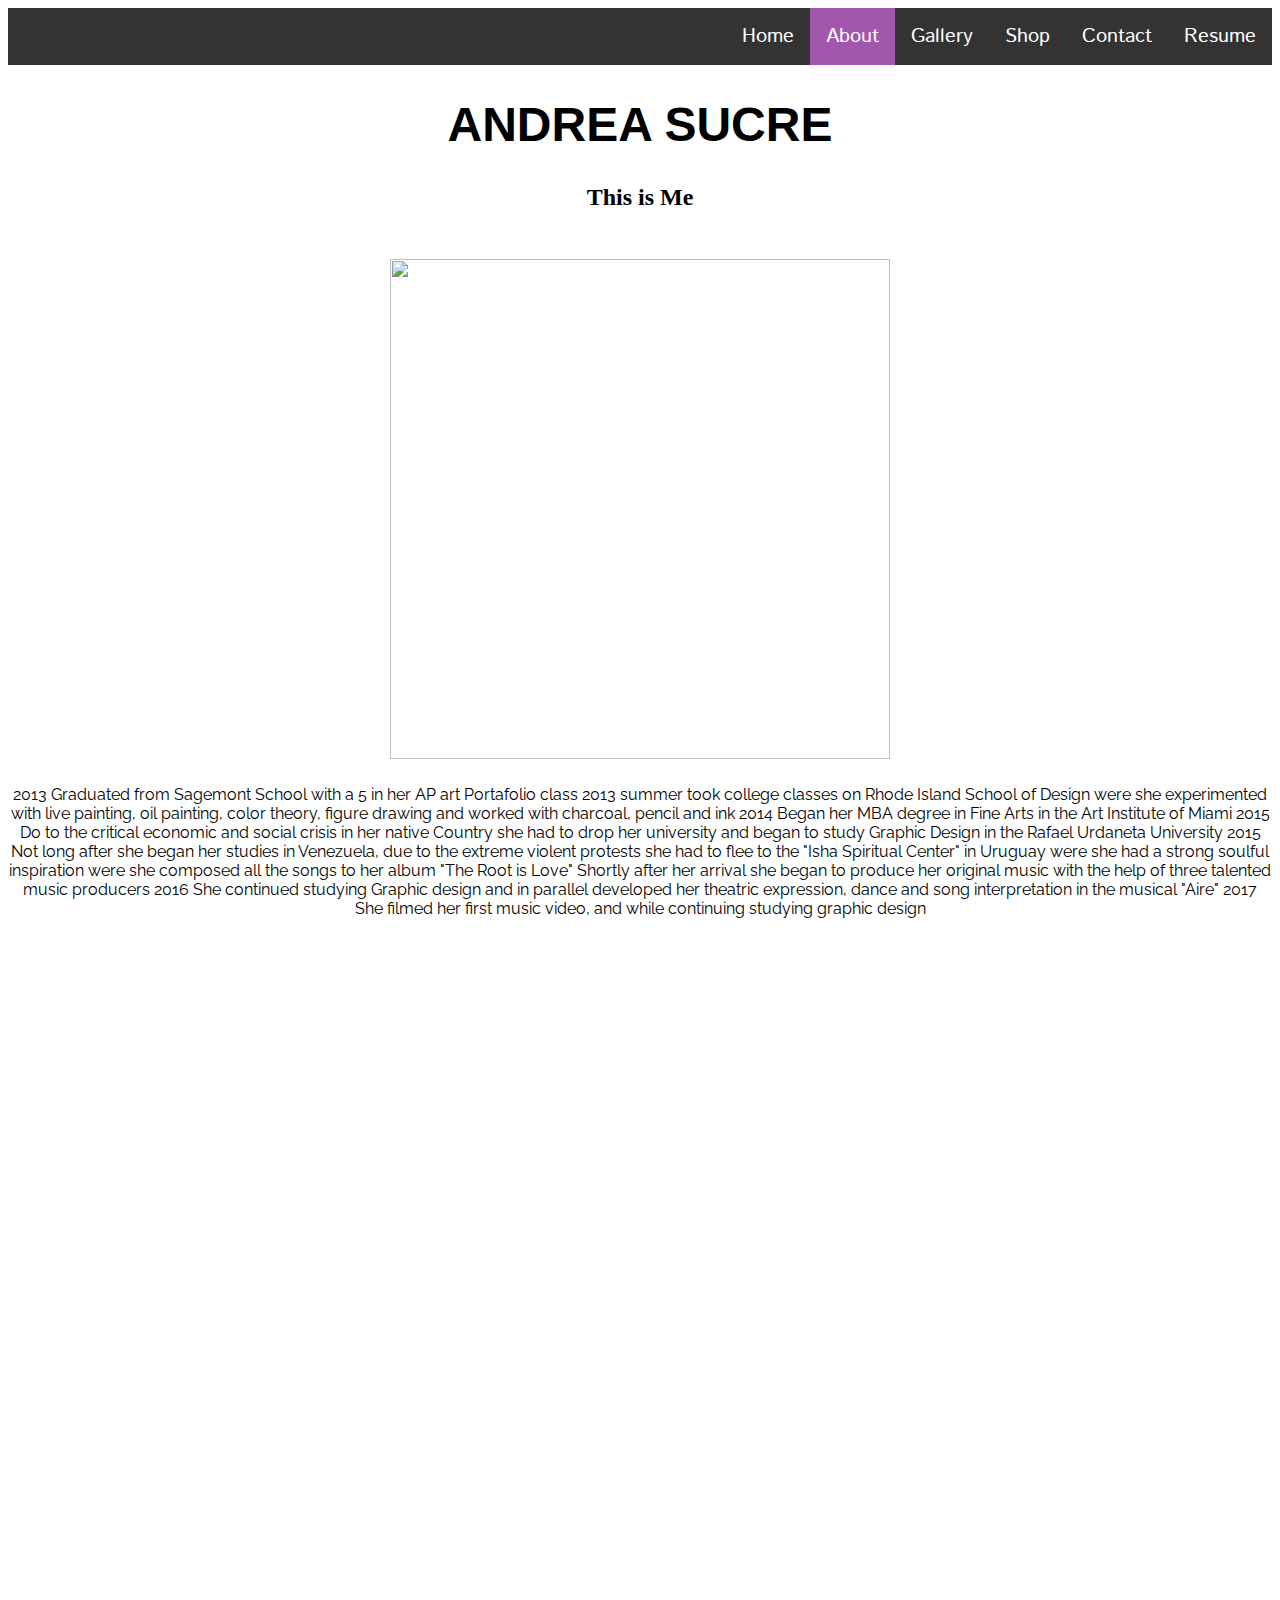
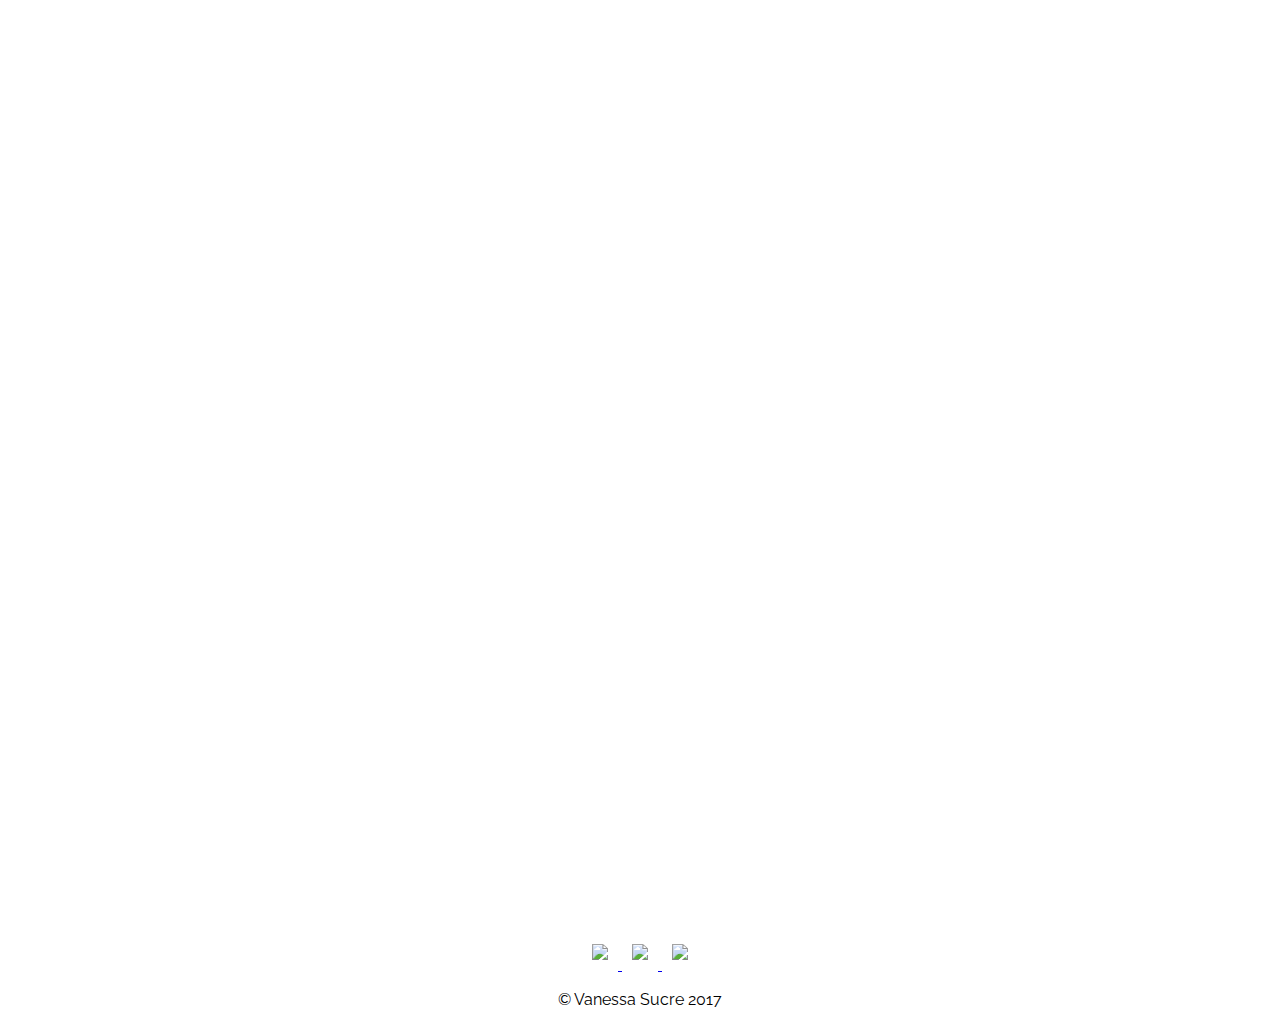
==== about.html @ 61b99577 "Add files via upload" ====
<!doctype html>
<html>
<head>
<meta charset="UTF-8">
<link href="https://fonts.googleapis.com/css?family=Gloria+Hallelujah|Istok+Web|Ubuntu" rel="stylesheet"> 
<link href="https://fonts.googleapis.com/css?family=Raleway" rel="stylesheet">

<title>Vanessa S. | Home</title>
<style>
    body{
        background-color: white;
        color: black;
        text-align: center
    }
    
    h1{
        color: black;
            font-size: 48px;
            font-family: 'Josefin Sans', sans-serif;
    }
    
    p{
        color: black;
        font-family: 'Raleway', sans-serif;
    }
    
    nav {
        color:black;
        text-align: right;
        font-family: 'Poiret One', cursive;
        font-size: 20px
    }
    
    img {
        margin: 10px;
        align-content: center
        
    }
	li a {
		display: block;
		color: white;
		test-align: center;
		padding: 14px 16px;
		text-decoration: none;
	}
	
	li a:hover {
		background-color: #111;
	}
	
	.active {
		background-color: #A256AC;
	}
	
	ul {
		background-color: #333;
		list-style-type: none;
		margin: 0;
		padding: 0;
		overflow: hidden;
	}
	    nav {
        color:black;
        text-align: right;
        font-family: 'Poiret One', cursive;
        font-size: 20px
    }
	
	iframe {
		width: 50%
		margin: 0 auto;
		height: 800px;
		display: block;
		align-content: center;
	}
	
	nav li {
		display: inline;
		float:right;
		font-family: 'Istok Web', sans-serif;
	}
</style>
</head>

<body>
<nav>
<ul> 
  <li><a href="resume.html">Resume</a></li>
	<li><a href="contact.html">Contact</a></li>
	<li><a href="shop.html">Shop</a></li> 
	<li><a href="gallery.html">Gallery</a></li> 
	<li><a class="active"href="about.html">About</a></li>
	<li><a  href="index.html">Home</a></li> 
	</ul>
</nav>

<h1>ANDREA SUCRE</h1>
<h2>This is Me</h2>
<br>
<img width="500" height="500" src="vanessa sucre/960270_10153571973340162_290590418_n.jpg">

<p>2013 Graduated from Sagemont School with a 5 in her AP art Portafolio class
2013 summer took college classes on Rhode Island School of Design were she experimented with live painting, oil painting, color theory, figure drawing and worked with charcoal, pencil and ink
2014 Began her MBA degree in Fine Arts in the Art Institute of Miami
2015 Do to the critical economic and social crisis in her native Country she had to drop her university and began to study Graphic Design in the Rafael Urdaneta University
2015 Not long after she began her studies in Venezuela, due to the extreme violent protests she had to flee to the "Isha Spiritual Center" in Uruguay were she had a strong soulful inspiration were she composed all the songs to her album "The Root is Love" 
Shortly after her arrival she began to produce her original music with the help of three talented music producers 
2016 She continued studying Graphic design and in parallel developed her theatric expression, dance and song interpretation in the musical "Aire"
2017 She filmed her first music video,  and while continuing studying graphic design
	

<iframe width="50%" height="315" src="https://www.youtube.com/embed/8yhZ-uLo3CU" frameborder="0" allowfullscreen></iframe>
<iframe width="50%" height="315" src="https://www.youtube.com/embed/_0D9_Ue673A" frameborder="0" allowfullscreen></iframe> 


<footer>
  
  <a href="https://www.instagram.com">
    <img src="vanessa sucre/Instagram.png" width="50"> </a>
  <a href="https://twitter.com">
    <img src="vanessa sucre/Twitter.png" width="50"> </a>
  <a href="https://www.facebook.com">
    <img src="vanessa sucre/Facebook.png" width="50"> </a>
  
  <p>&copy; Vanessa Sucre 2017</p>

</footer>

</body>
</html>
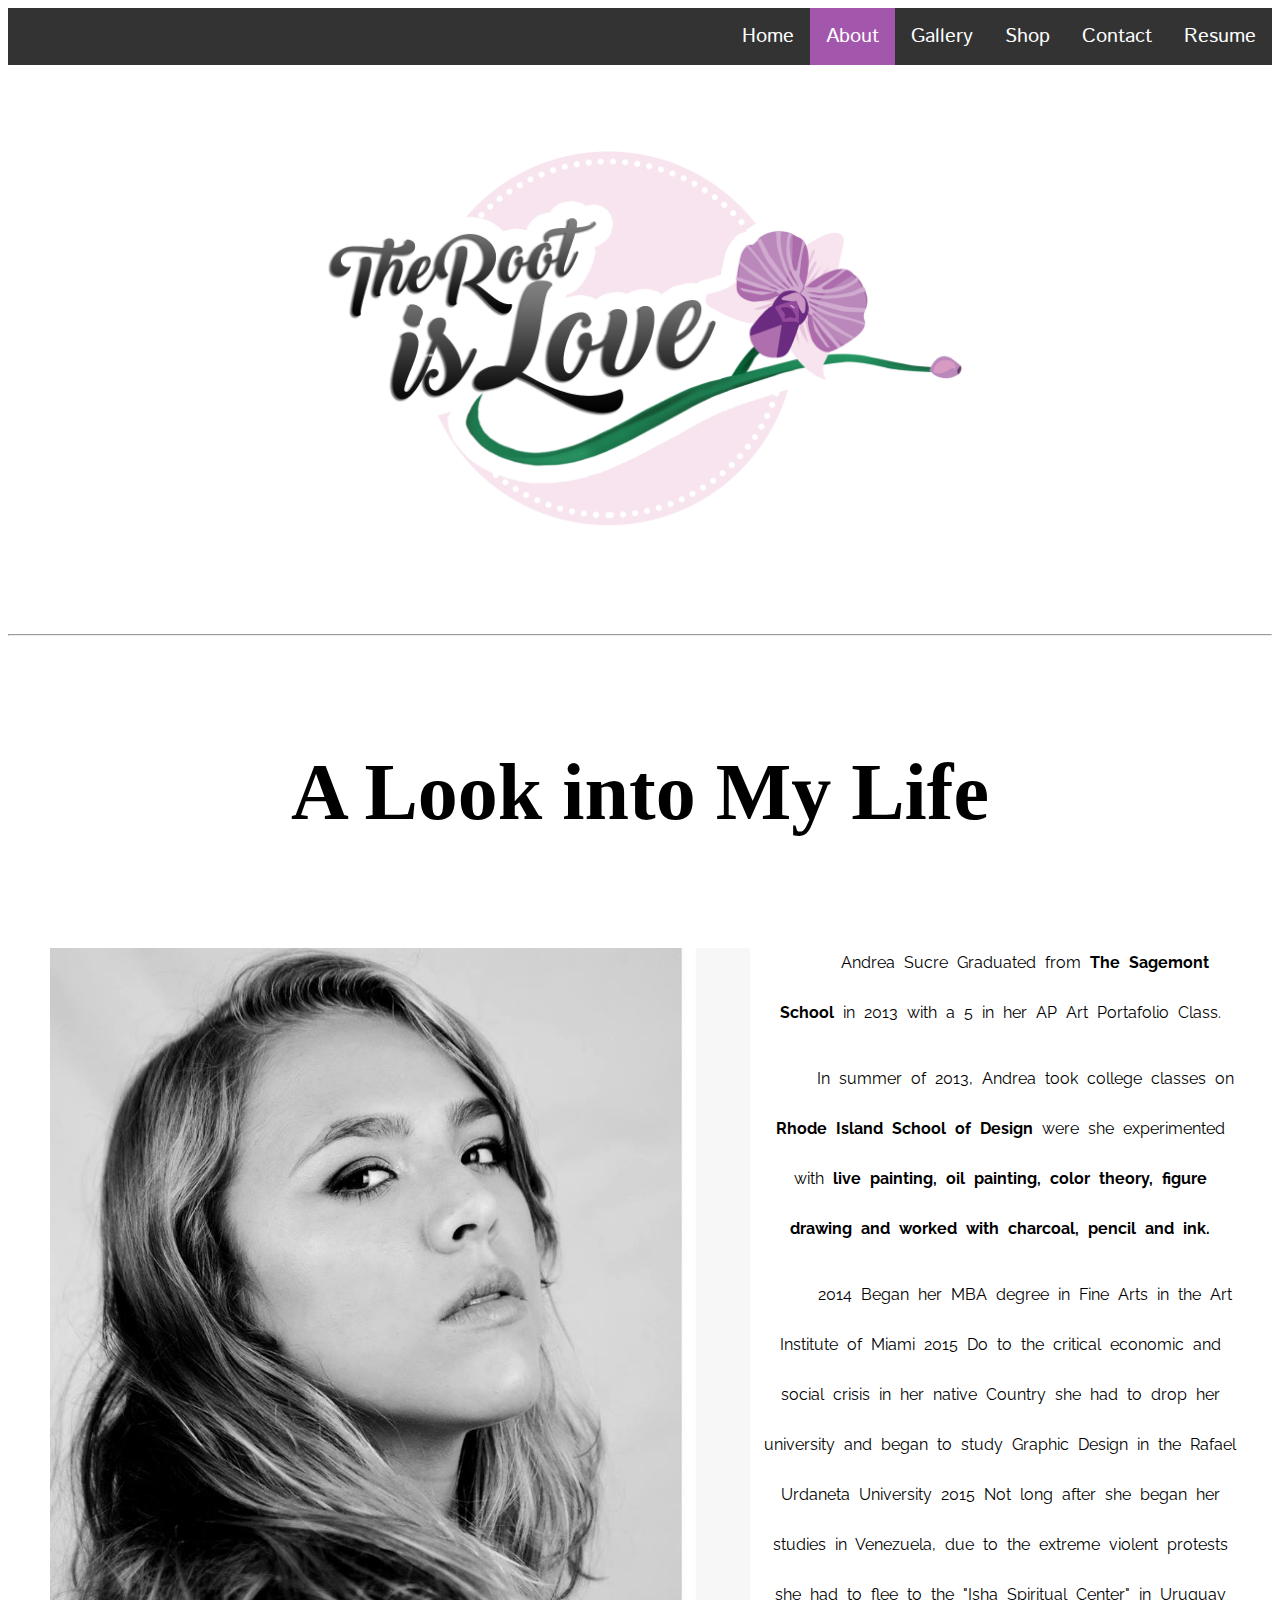
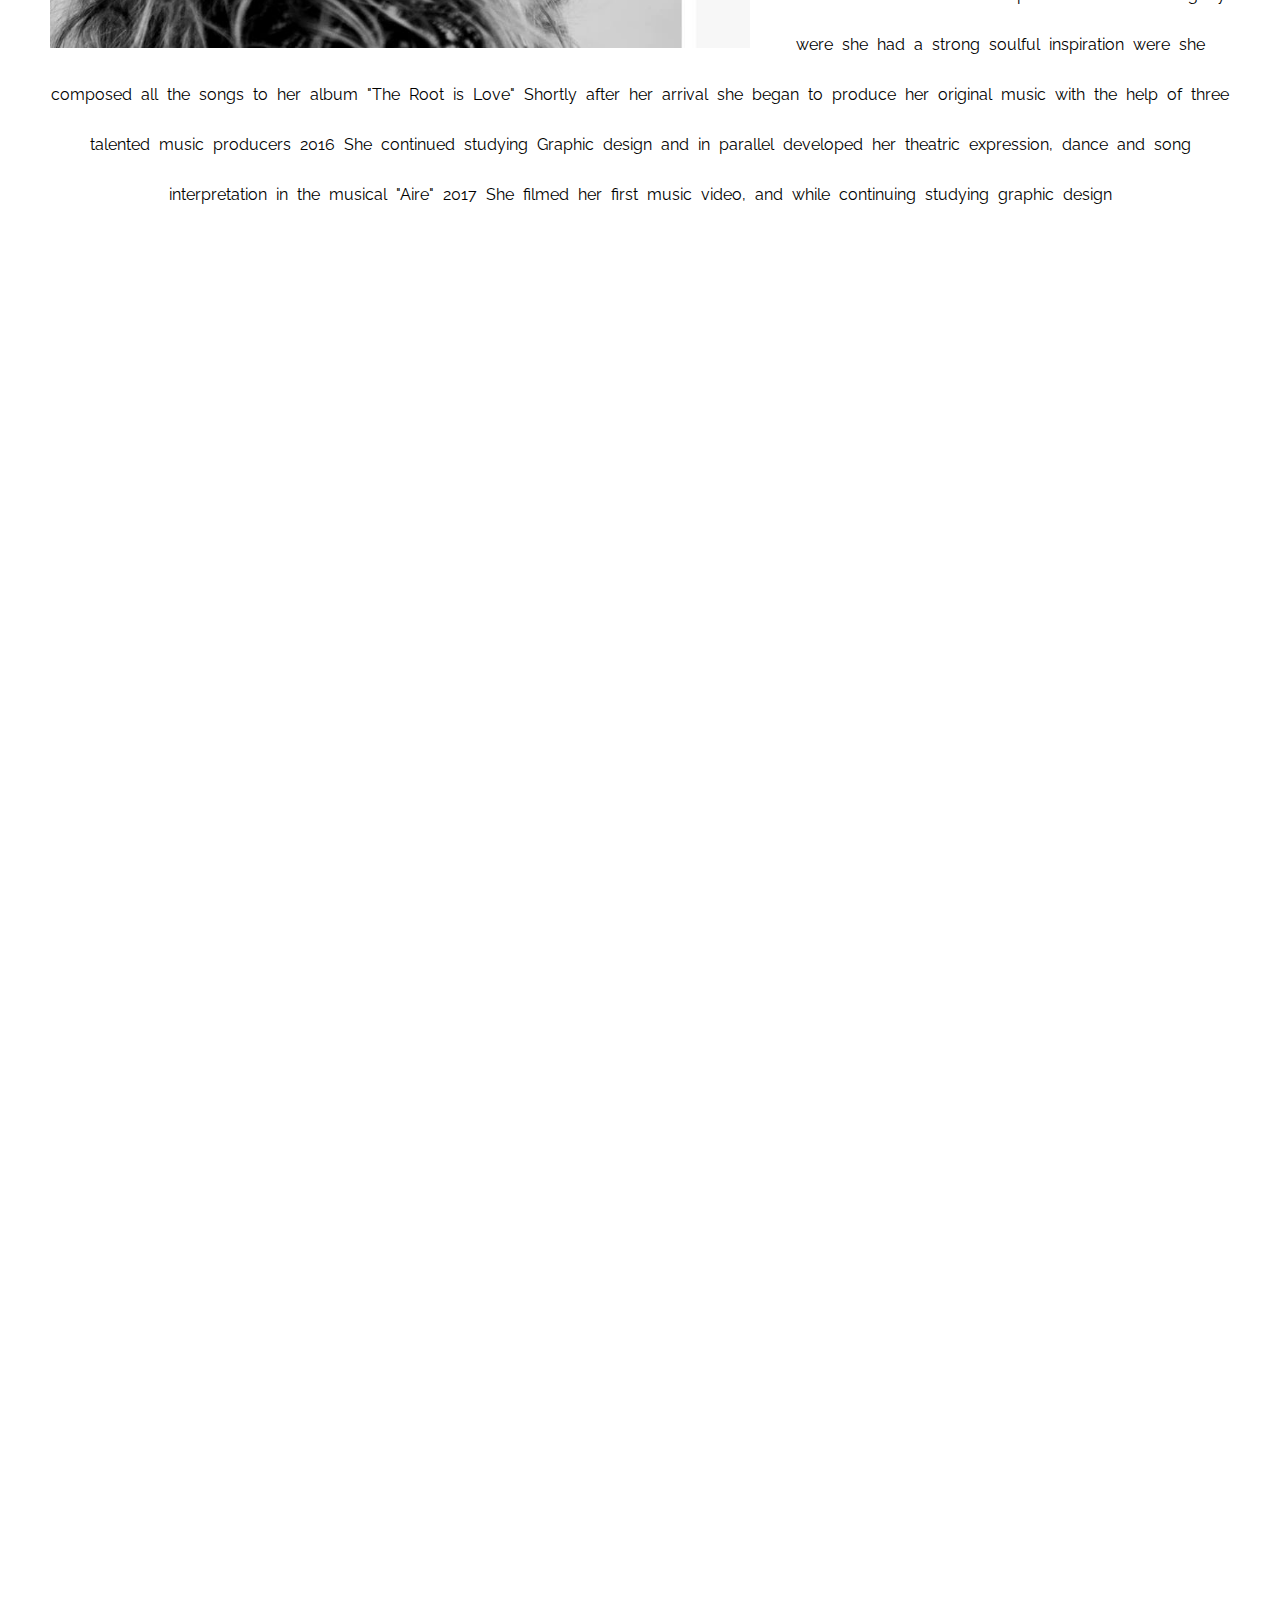
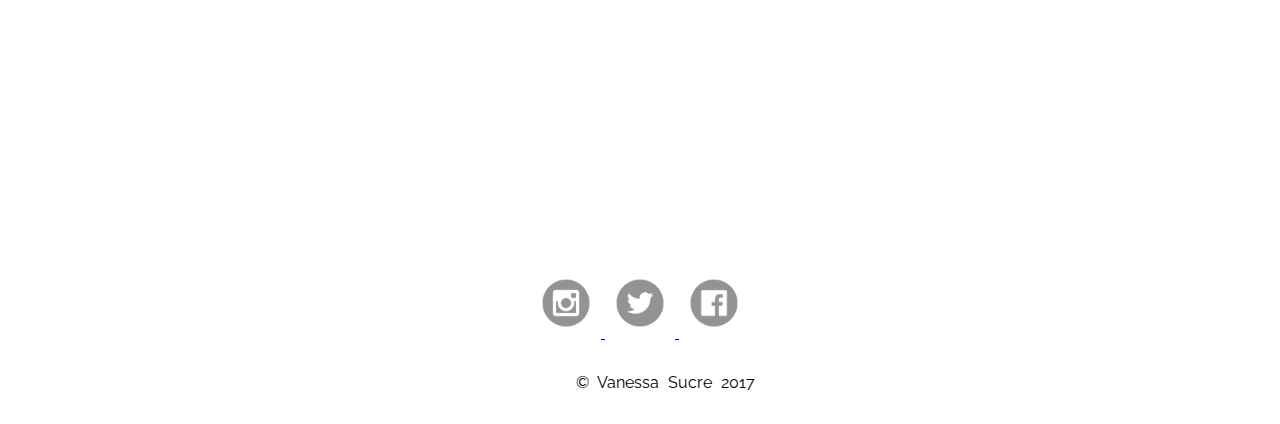
==== commit 0316b803: "Add files via upload" ====
--- a/about.html
+++ b/about.html
@@ -17,12 +17,21 @@
         color: black;
             font-size: 48px;
             font-family: 'Josefin Sans', sans-serif;
+		text-align: cneter
     }
+	
+	h2 {
+		font-size: 80px;
+	}
     
     p{
         color: black;
         font-family: 'Raleway', sans-serif;
+		text-indent: 50px;
+		line-height: 50px;
+		word-spacing: 5px;
     }
+	
     
     nav {
         color:black;
@@ -67,7 +76,7 @@
     }
 	
 	iframe {
-		width: 50%
+		width: 50%;
 		margin: 0 auto;
 		height: 800px;
 		display: block;
@@ -79,6 +88,13 @@
 		float:right;
 		font-family: 'Istok Web', sans-serif;
 	}
+	
+	#about{
+		width:1200px;
+		margin: auto;
+	}
+	
+
 </style>
 </head>
 
@@ -93,25 +109,28 @@
 	<li><a  href="index.html">Home</a></li> 
 	</ul>
 </nav>
+<header>
+	<img width="60%" src="vanessa sucre/mosca.png" height="60%">
+<hr>
 
-<h1>ANDREA SUCRE</h1>
-<h2>This is Me</h2>
+<br><br>
+<h2>A Look into My Life</h2>
 <br>
-<img width="500" height="500" src="vanessa sucre/960270_10153571973340162_290590418_n.jpg">
-
-<p>2013 Graduated from Sagemont School with a 5 in her AP art Portafolio class
-2013 summer took college classes on Rhode Island School of Design were she experimented with live painting, oil painting, color theory, figure drawing and worked with charcoal, pencil and ink
-2014 Began her MBA degree in Fine Arts in the Art Institute of Miami
+<section id="about">
+<img width="700" height="700" src="vanessa sucre/960270_10153571973340162_290590418_n.jpg" align="left"><p> Andrea Sucre Graduated from <strong>The Sagemont School </strong>in 2013 with a 5 in her AP Art Portafolio Class. 
+	<p>In summer of 2013, Andrea took college classes on <strong>Rhode Island School of Design</strong> were she experimented with <strong>live painting, oil painting, color theory, figure drawing and worked with charcoal, pencil and ink.</strong>
+<p>2014 Began her MBA degree in Fine Arts in the Art Institute of Miami
 2015 Do to the critical economic and social crisis in her native Country she had to drop her university and began to study Graphic Design in the Rafael Urdaneta University
 2015 Not long after she began her studies in Venezuela, due to the extreme violent protests she had to flee to the "Isha Spiritual Center" in Uruguay were she had a strong soulful inspiration were she composed all the songs to her album "The Root is Love" 
 Shortly after her arrival she began to produce her original music with the help of three talented music producers 
 2016 She continued studying Graphic design and in parallel developed her theatric expression, dance and song interpretation in the musical "Aire"
 2017 She filmed her first music video,  and while continuing studying graphic design
-	
+</section>
 
-<iframe width="50%" height="315" src="https://www.youtube.com/embed/8yhZ-uLo3CU" frameborder="0" allowfullscreen></iframe>
-<iframe width="50%" height="315" src="https://www.youtube.com/embed/_0D9_Ue673A" frameborder="0" allowfullscreen></iframe> 
+<p><iframe width="50%" height="315" src="https://www.youtube.com/embed/8yhZ-uLo3CU" frameborder="0" allowfullscreen></iframe>
 
+<p><iframe width="50%" height="315" src="https://www.youtube.com/embed/_0D9_Ue673A" frameborder="0" allowfullscreen></iframe> 
+</header>
 
 <footer>
   
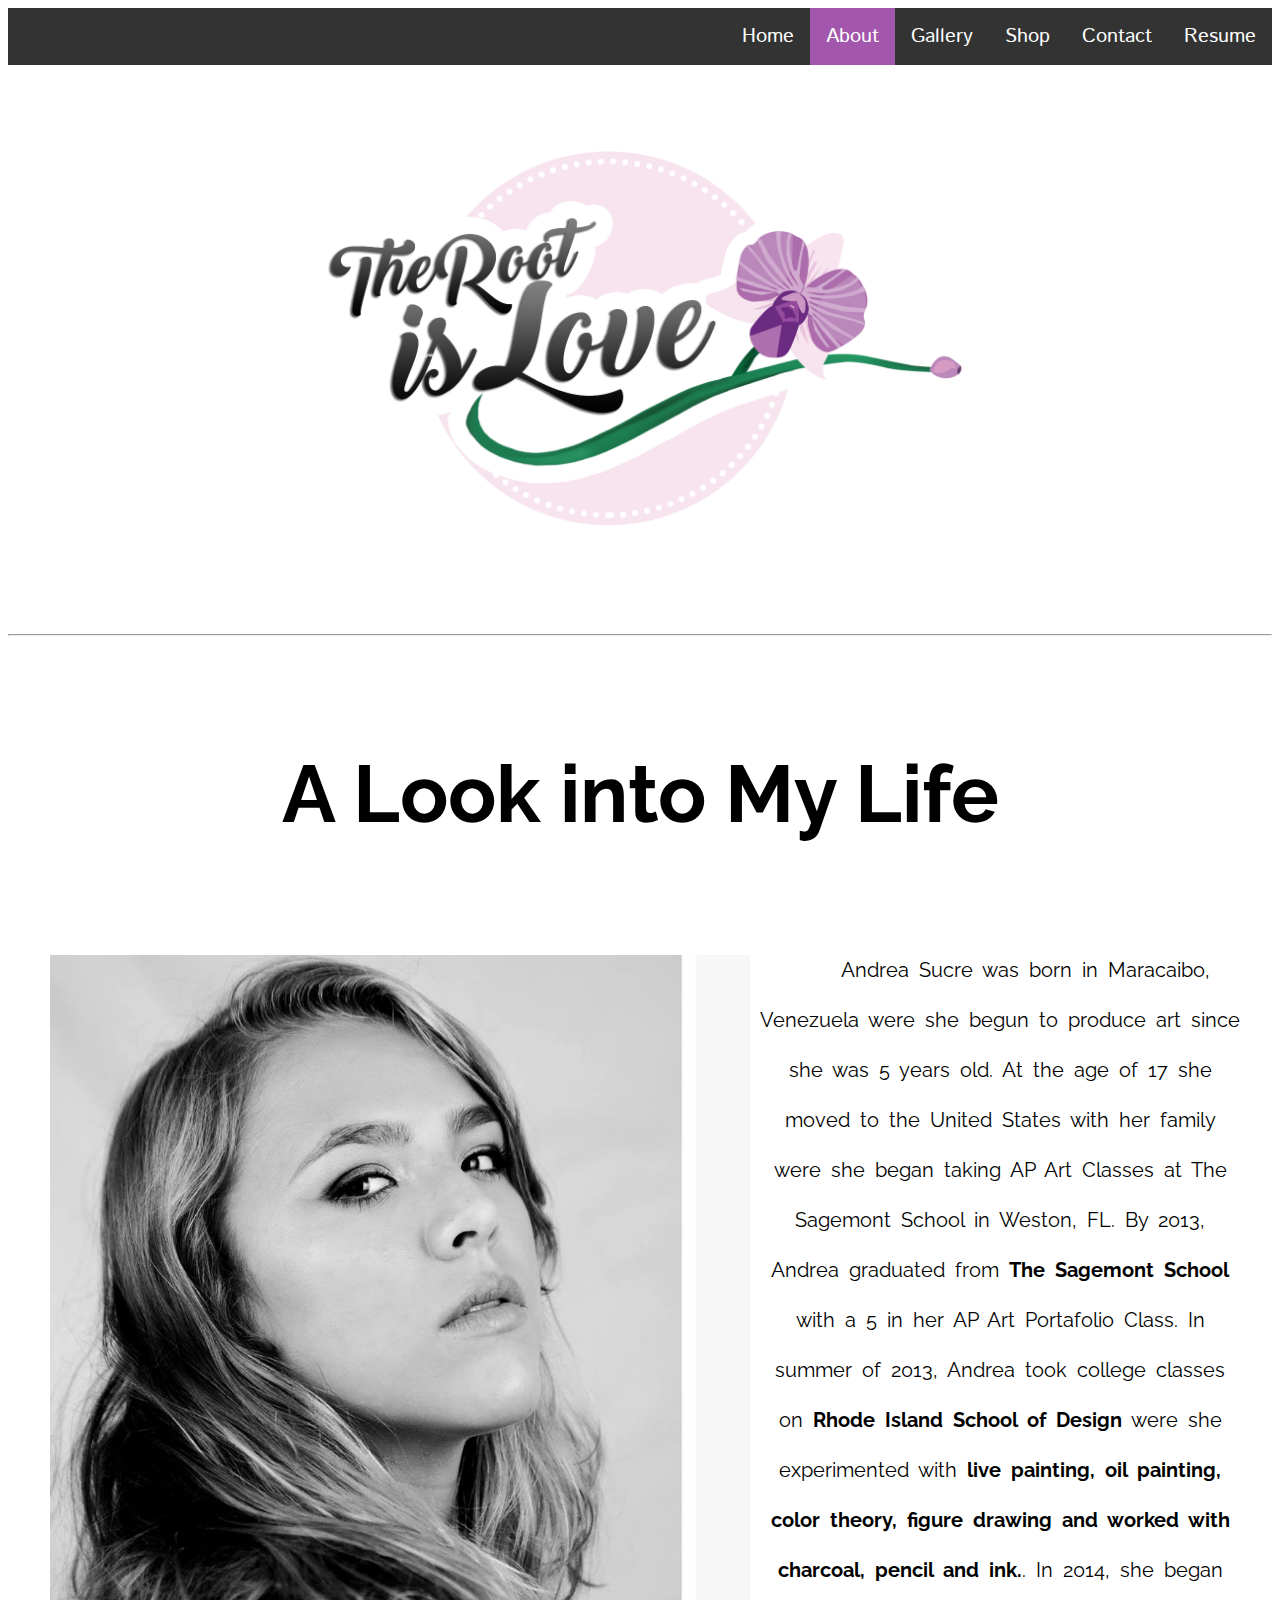
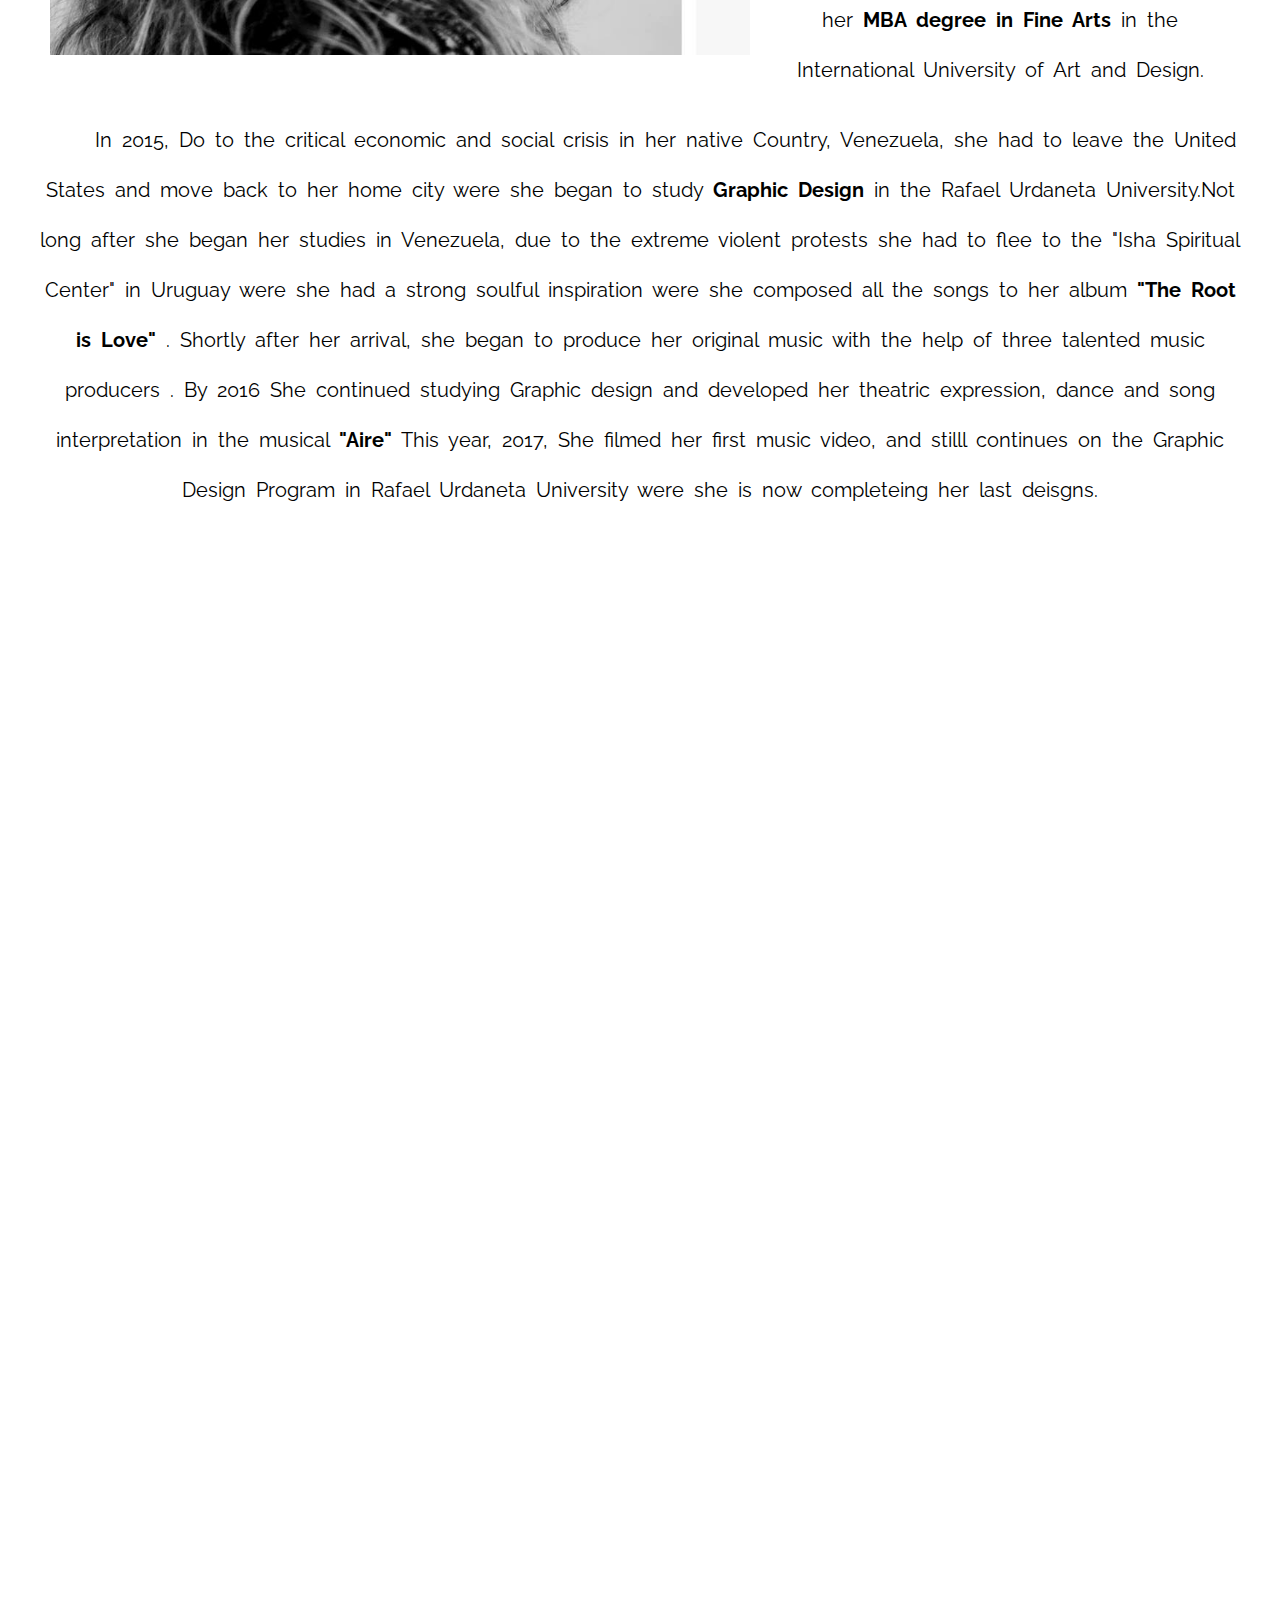
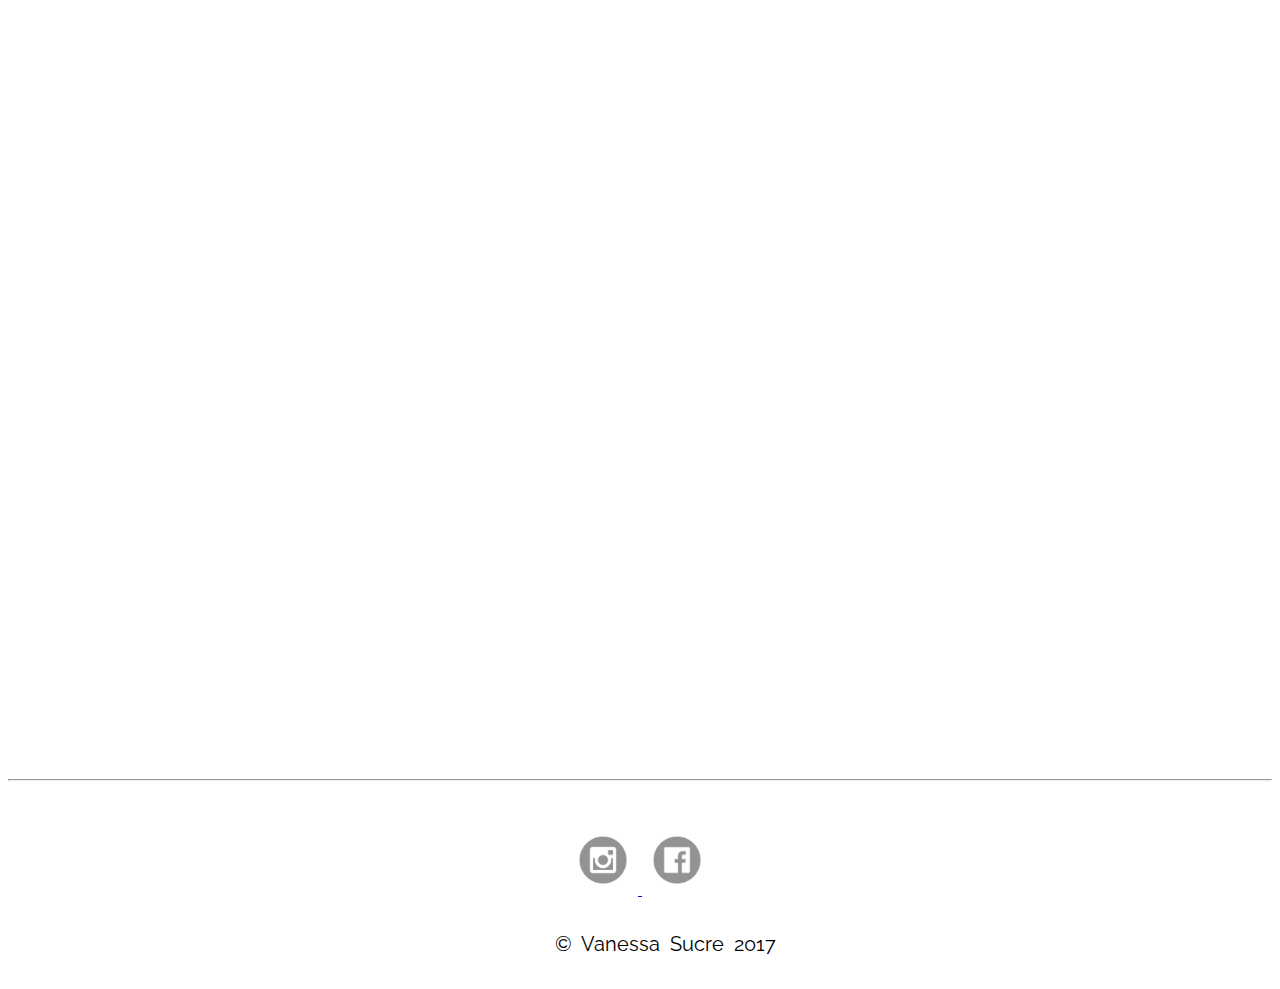
==== commit 3b572fb2: "Add files via upload" ====
--- a/about.html
+++ b/about.html
@@ -22,6 +22,7 @@
 	
 	h2 {
 		font-size: 80px;
+		font-family: 'raleway', sans-serif;
 	}
     
     p{
@@ -30,6 +31,7 @@
 		text-indent: 50px;
 		line-height: 50px;
 		word-spacing: 5px;
+		font-size: 20px;
     }
 	
     
@@ -117,28 +119,24 @@
 <h2>A Look into My Life</h2>
 <br>
 <section id="about">
-<img width="700" height="700" src="vanessa sucre/960270_10153571973340162_290590418_n.jpg" align="left"><p> Andrea Sucre Graduated from <strong>The Sagemont School </strong>in 2013 with a 5 in her AP Art Portafolio Class. 
-	<p>In summer of 2013, Andrea took college classes on <strong>Rhode Island School of Design</strong> were she experimented with <strong>live painting, oil painting, color theory, figure drawing and worked with charcoal, pencil and ink.</strong>
-<p>2014 Began her MBA degree in Fine Arts in the Art Institute of Miami
-2015 Do to the critical economic and social crisis in her native Country she had to drop her university and began to study Graphic Design in the Rafael Urdaneta University
-2015 Not long after she began her studies in Venezuela, due to the extreme violent protests she had to flee to the "Isha Spiritual Center" in Uruguay were she had a strong soulful inspiration were she composed all the songs to her album "The Root is Love" 
-Shortly after her arrival she began to produce her original music with the help of three talented music producers 
-2016 She continued studying Graphic design and in parallel developed her theatric expression, dance and song interpretation in the musical "Aire"
-2017 She filmed her first music video,  and while continuing studying graphic design
+<img width="700" height="700" src="vanessa sucre/960270_10153571973340162_290590418_n.jpg" align="left"><p> Andrea Sucre was born in Maracaibo, Venezuela were she begun to produce art since she was 5 years old. At the age of 17 she moved to the United States with her family were she began taking AP Art Classes at The Sagemont School in Weston, FL. By 2013, Andrea graduated from <strong>The Sagemont School </strong> with a 5 in her AP Art Portafolio Class. In summer of 2013, Andrea took college classes on <strong>Rhode Island School of Design</strong> were she experimented with <strong>live painting, oil painting, color theory, figure drawing and worked with charcoal, pencil and ink.</strong>. In 2014, she began her <strong>MBA degree in Fine Arts</strong> in the International University of Art and Design. 
+<p>In 2015, Do to the critical economic and social crisis in her native Country, Venezuela,  she had to leave the United States and move back to her home city were she began to study <strong>Graphic Design</strong> in the Rafael Urdaneta University.Not long after she began her studies in Venezuela, due to the extreme violent protests she had to flee to the "Isha Spiritual Center" in Uruguay were she had a strong soulful inspiration were she composed all the songs to her album <strong>"The Root is Love" </strong>.
+Shortly after her arrival, she began to produce her original music with the help of three talented music producers . By 2016 She continued studying Graphic design and  developed her theatric expression, dance and song interpretation in the musical <strong>"Aire"</strong> This year, 2017, She filmed her first music video,  and stilll continues on the Graphic Design Program in Rafael Urdaneta University were she is now completeing her last deisgns. 
 </section>
-
+<br><br>
 <p><iframe width="50%" height="315" src="https://www.youtube.com/embed/8yhZ-uLo3CU" frameborder="0" allowfullscreen></iframe>
-
+<br>
 <p><iframe width="50%" height="315" src="https://www.youtube.com/embed/_0D9_Ue673A" frameborder="0" allowfullscreen></iframe> 
 </header>
-
+<br><br><br><br><br>
+<hr>
+<br><br>
 <footer>
   
-  <a href="https://www.instagram.com">
+  <a href="https://www.instagram.com/vanesucre/">
     <img src="vanessa sucre/Instagram.png" width="50"> </a>
-  <a href="https://twitter.com">
-    <img src="vanessa sucre/Twitter.png" width="50"> </a>
-  <a href="https://www.facebook.com">
+
+  <a href="https://www.facebook.com/vanessa.sucre">
     <img src="vanessa sucre/Facebook.png" width="50"> </a>
   
   <p>&copy; Vanessa Sucre 2017</p>
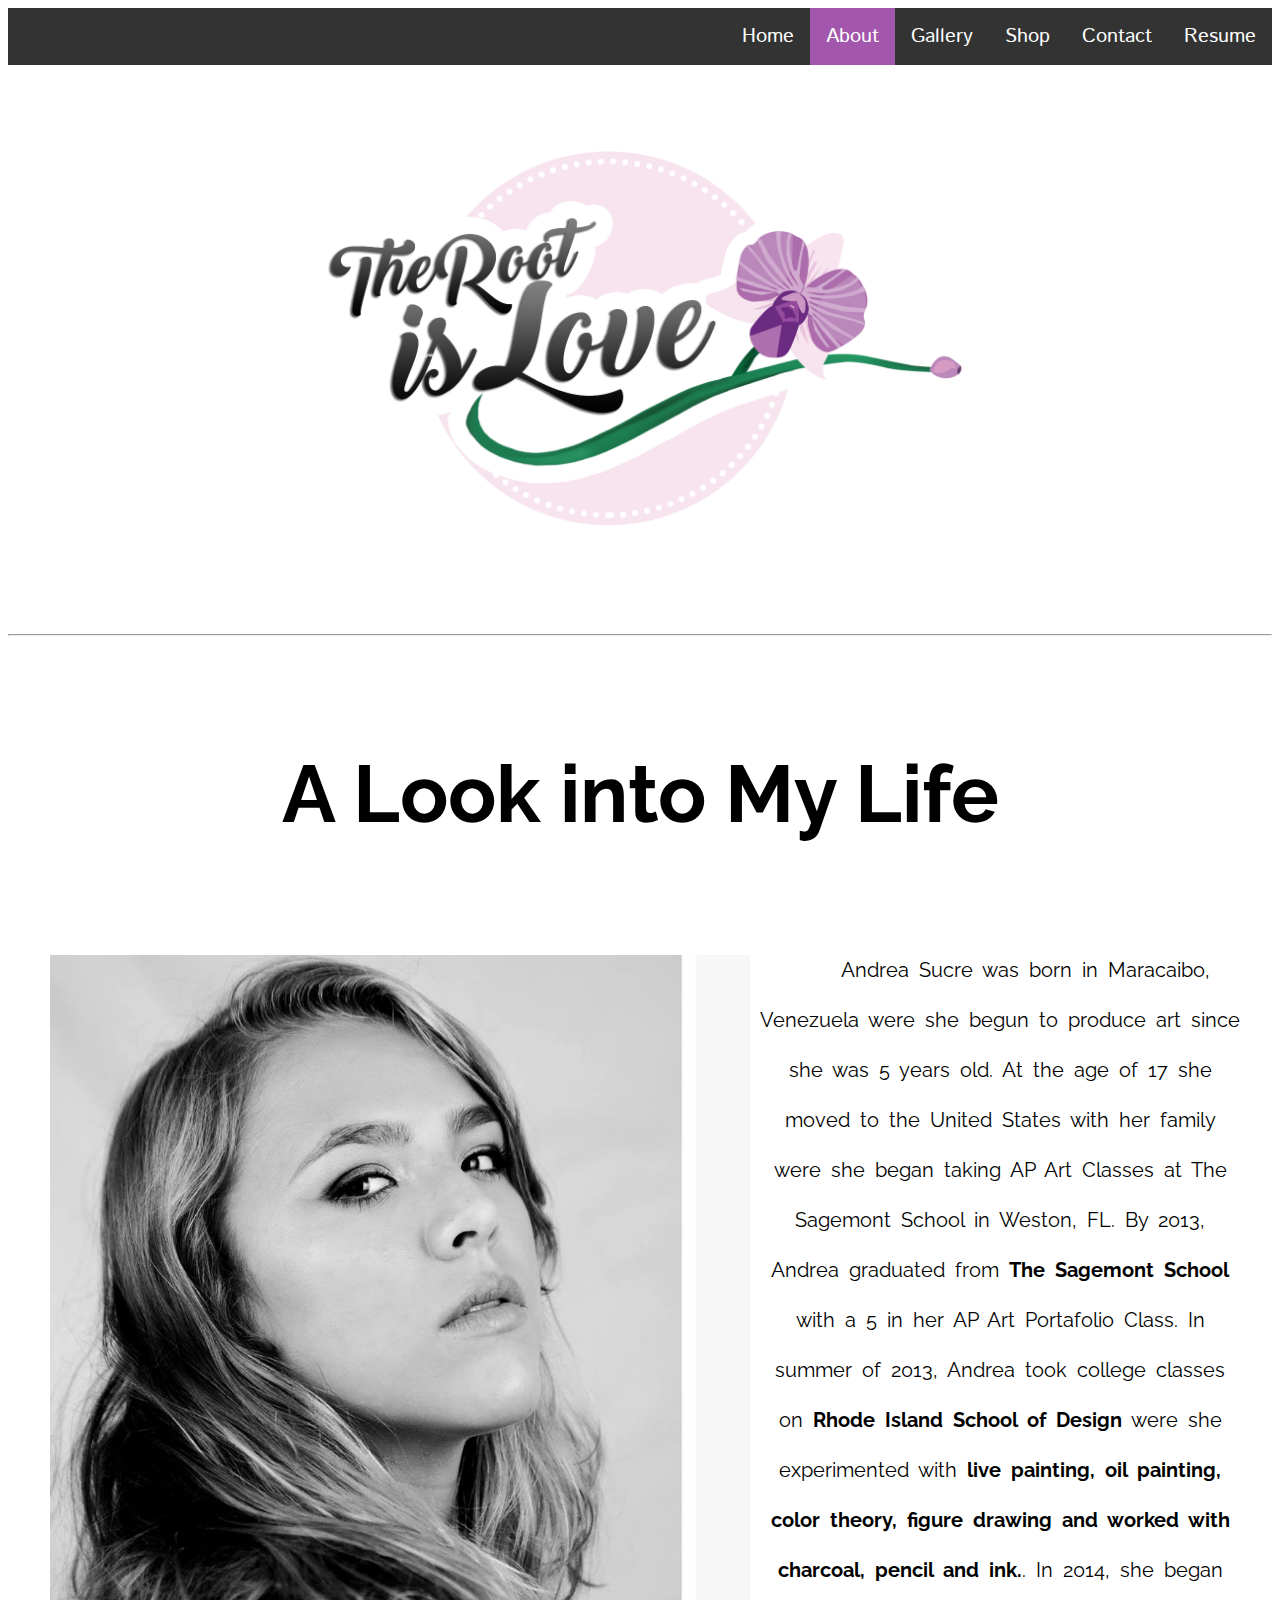
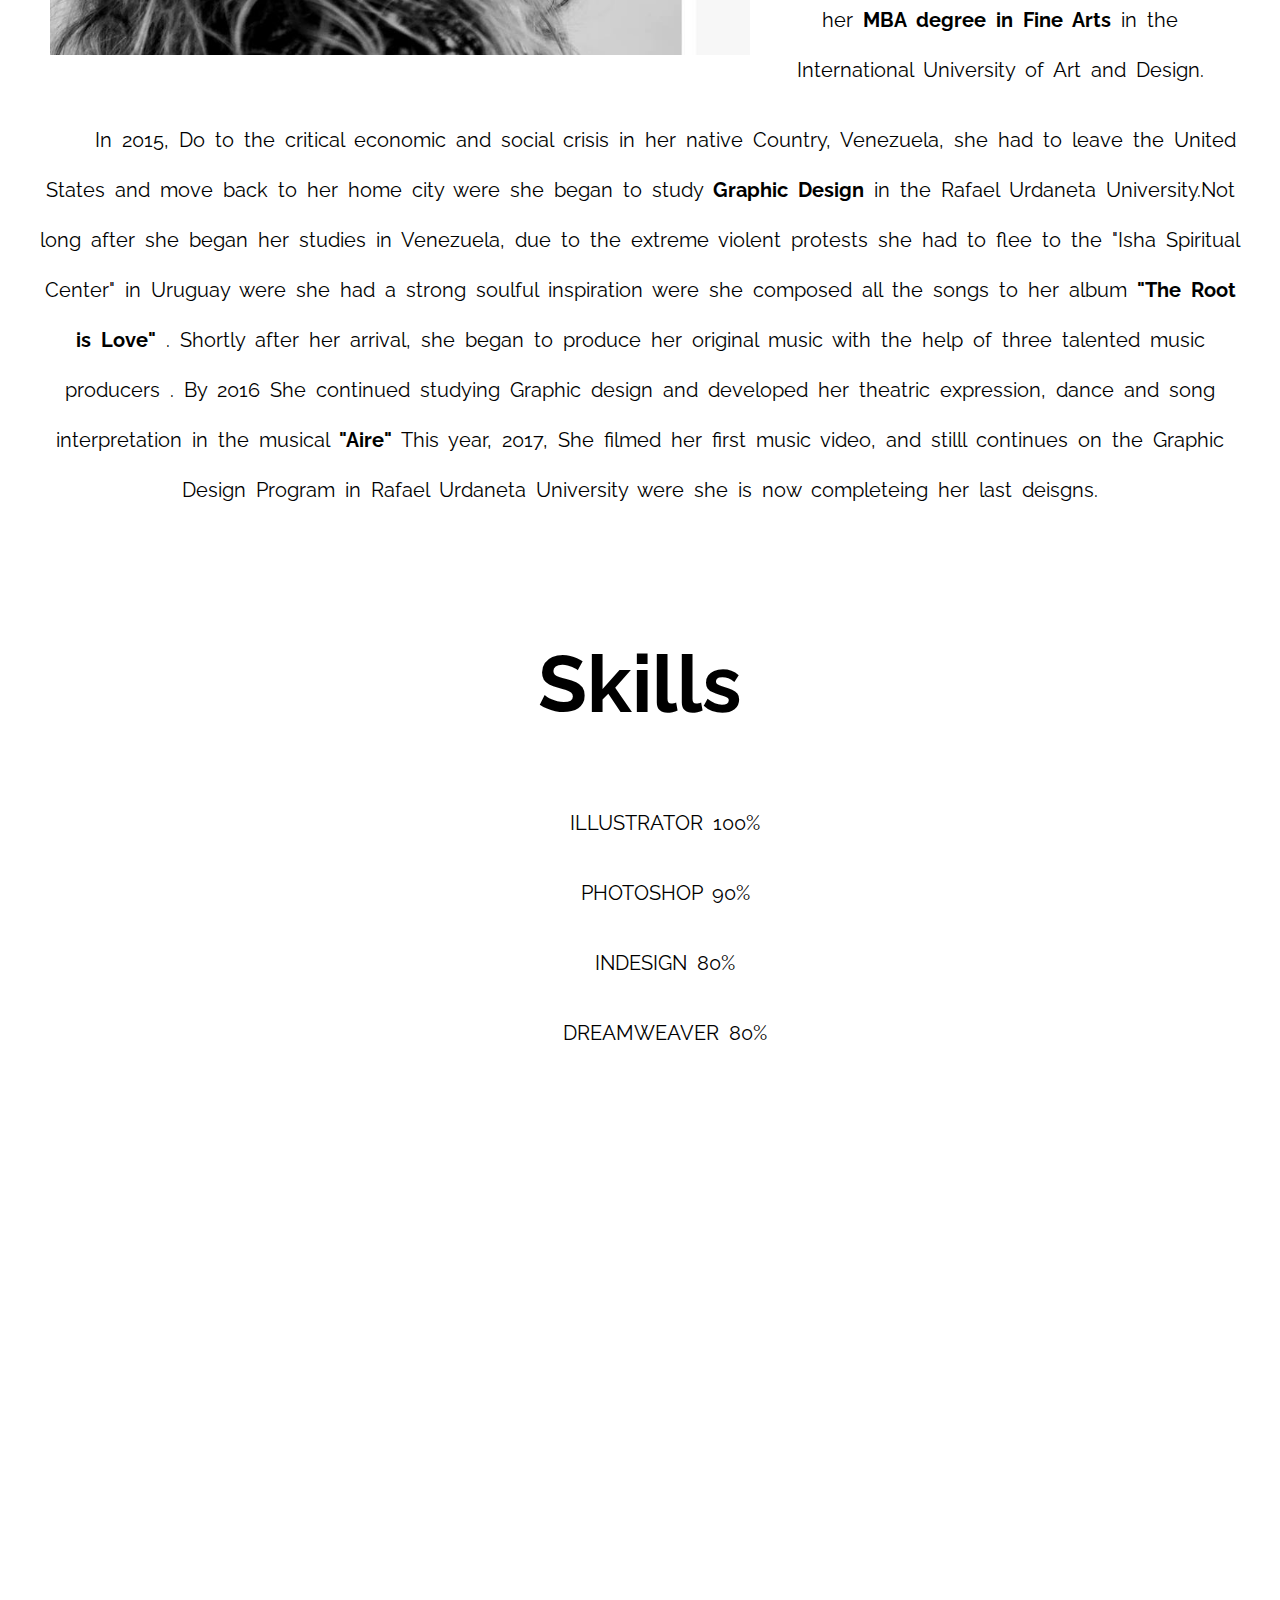
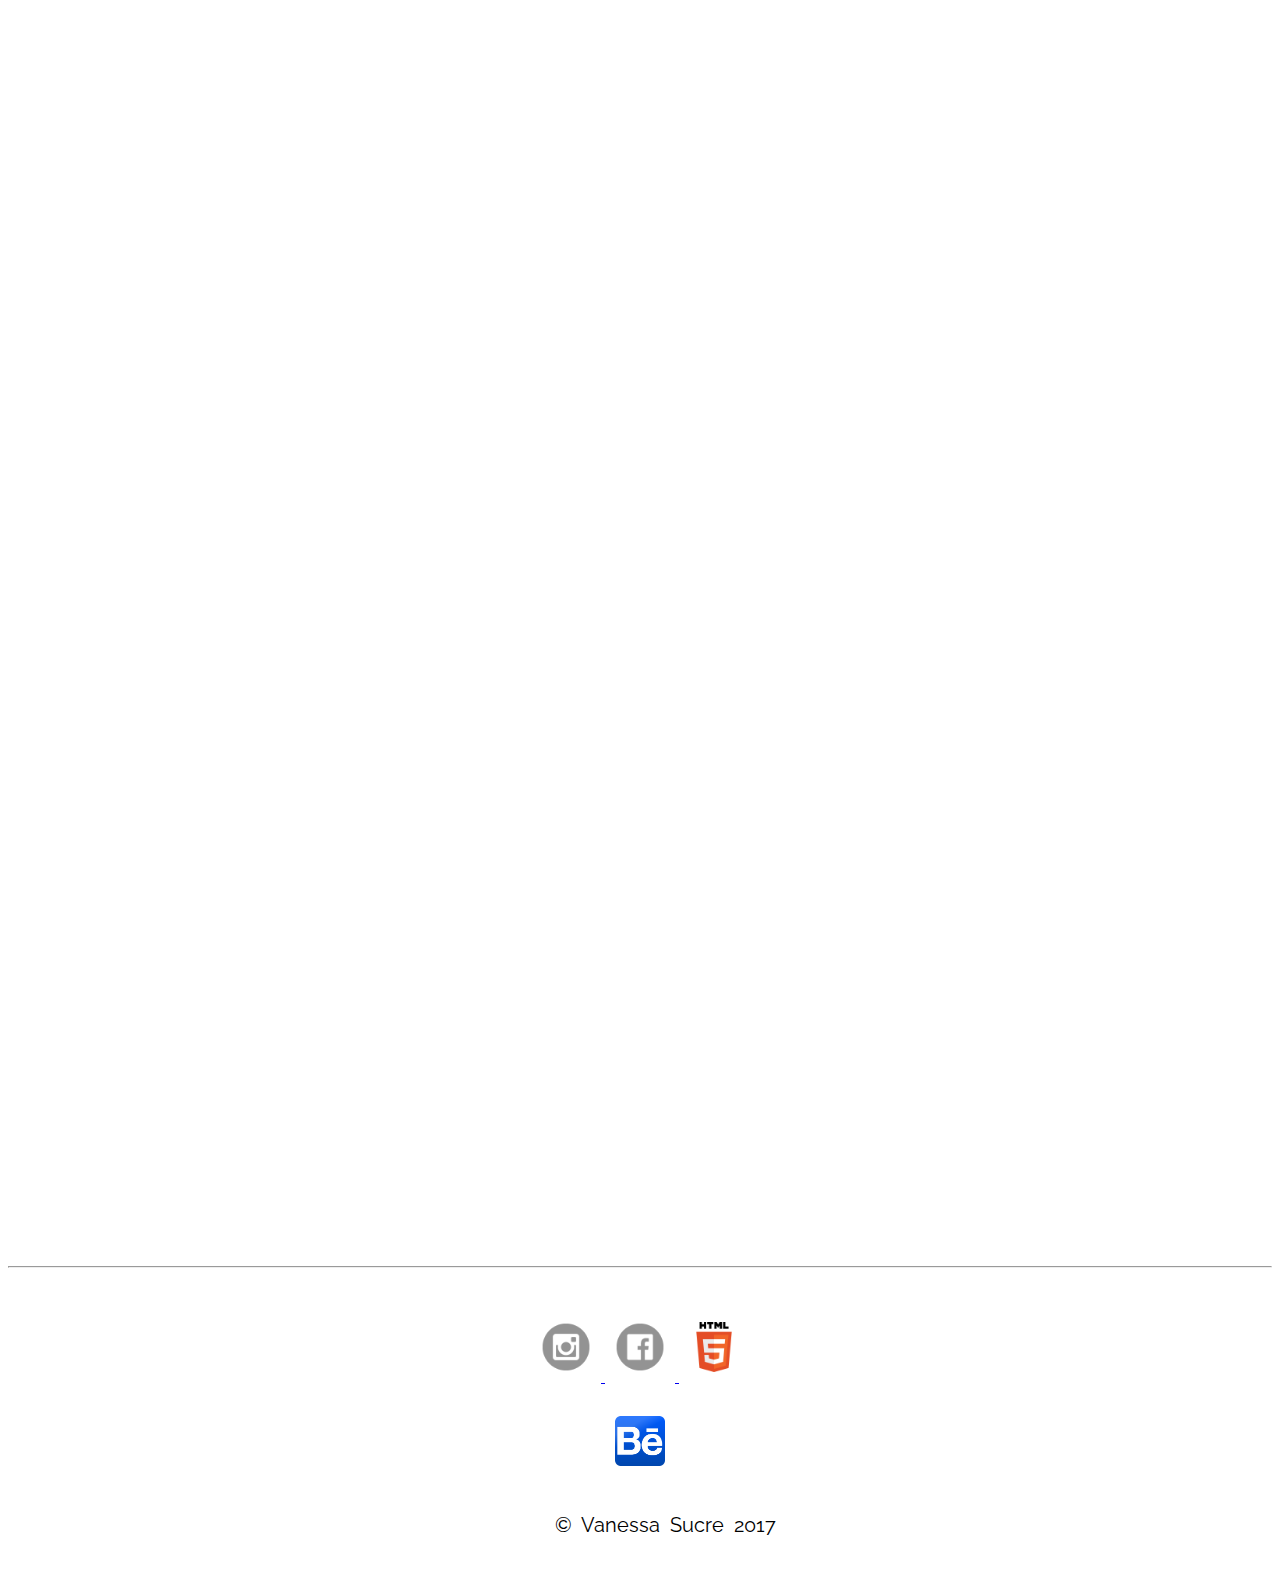
==== commit d33ec923: "Add files via upload" ====
--- a/about.html
+++ b/about.html
@@ -1,147 +1,158 @@
-<!doctype html>
-<html>
-<head>
-<meta charset="UTF-8">
-<link href="https://fonts.googleapis.com/css?family=Gloria+Hallelujah|Istok+Web|Ubuntu" rel="stylesheet"> 
-<link href="https://fonts.googleapis.com/css?family=Raleway" rel="stylesheet">
-
-<title>Vanessa S. | Home</title>
-<style>
-    body{
-        background-color: white;
-        color: black;
-        text-align: center
-    }
-    
-    h1{
-        color: black;
-            font-size: 48px;
-            font-family: 'Josefin Sans', sans-serif;
-		text-align: cneter
-    }
-	
-	h2 {
-		font-size: 80px;
-		font-family: 'raleway', sans-serif;
-	}
-    
-    p{
-        color: black;
-        font-family: 'Raleway', sans-serif;
-		text-indent: 50px;
-		line-height: 50px;
-		word-spacing: 5px;
-		font-size: 20px;
-    }
-	
-    
-    nav {
-        color:black;
-        text-align: right;
-        font-family: 'Poiret One', cursive;
-        font-size: 20px
-    }
-    
-    img {
-        margin: 10px;
-        align-content: center
-        
-    }
-	li a {
-		display: block;
-		color: white;
-		test-align: center;
-		padding: 14px 16px;
-		text-decoration: none;
-	}
-	
-	li a:hover {
-		background-color: #111;
-	}
-	
-	.active {
-		background-color: #A256AC;
-	}
-	
-	ul {
-		background-color: #333;
-		list-style-type: none;
-		margin: 0;
-		padding: 0;
-		overflow: hidden;
-	}
-	    nav {
-        color:black;
-        text-align: right;
-        font-family: 'Poiret One', cursive;
-        font-size: 20px
-    }
-	
-	iframe {
-		width: 50%;
-		margin: 0 auto;
-		height: 800px;
-		display: block;
-		align-content: center;
-	}
-	
-	nav li {
-		display: inline;
-		float:right;
-		font-family: 'Istok Web', sans-serif;
-	}
-	
-	#about{
-		width:1200px;
-		margin: auto;
-	}
-	
-
-</style>
-</head>
-
-<body>
-<nav>
-<ul> 
-  <li><a href="resume.html">Resume</a></li>
-	<li><a href="contact.html">Contact</a></li>
-	<li><a href="shop.html">Shop</a></li> 
-	<li><a href="gallery.html">Gallery</a></li> 
-	<li><a class="active"href="about.html">About</a></li>
-	<li><a  href="index.html">Home</a></li> 
-	</ul>
-</nav>
-<header>
-	<img width="60%" src="vanessa sucre/mosca.png" height="60%">
-<hr>
-
-<br><br>
-<h2>A Look into My Life</h2>
-<br>
-<section id="about">
-<img width="700" height="700" src="vanessa sucre/960270_10153571973340162_290590418_n.jpg" align="left"><p> Andrea Sucre was born in Maracaibo, Venezuela were she begun to produce art since she was 5 years old. At the age of 17 she moved to the United States with her family were she began taking AP Art Classes at The Sagemont School in Weston, FL. By 2013, Andrea graduated from <strong>The Sagemont School </strong> with a 5 in her AP Art Portafolio Class. In summer of 2013, Andrea took college classes on <strong>Rhode Island School of Design</strong> were she experimented with <strong>live painting, oil painting, color theory, figure drawing and worked with charcoal, pencil and ink.</strong>. In 2014, she began her <strong>MBA degree in Fine Arts</strong> in the International University of Art and Design. 
-<p>In 2015, Do to the critical economic and social crisis in her native Country, Venezuela,  she had to leave the United States and move back to her home city were she began to study <strong>Graphic Design</strong> in the Rafael Urdaneta University.Not long after she began her studies in Venezuela, due to the extreme violent protests she had to flee to the "Isha Spiritual Center" in Uruguay were she had a strong soulful inspiration were she composed all the songs to her album <strong>"The Root is Love" </strong>.
-Shortly after her arrival, she began to produce her original music with the help of three talented music producers . By 2016 She continued studying Graphic design and  developed her theatric expression, dance and song interpretation in the musical <strong>"Aire"</strong> This year, 2017, She filmed her first music video,  and stilll continues on the Graphic Design Program in Rafael Urdaneta University were she is now completeing her last deisgns. 
-</section>
-<br><br>
-<p><iframe width="50%" height="315" src="https://www.youtube.com/embed/8yhZ-uLo3CU" frameborder="0" allowfullscreen></iframe>
-<br>
-<p><iframe width="50%" height="315" src="https://www.youtube.com/embed/_0D9_Ue673A" frameborder="0" allowfullscreen></iframe> 
-</header>
-<br><br><br><br><br>
-<hr>
-<br><br>
-<footer>
-  
-  <a href="https://www.instagram.com/vanesucre/">
-    <img src="vanessa sucre/Instagram.png" width="50"> </a>
-
-  <a href="https://www.facebook.com/vanessa.sucre">
-    <img src="vanessa sucre/Facebook.png" width="50"> </a>
-  
-  <p>&copy; Vanessa Sucre 2017</p>
-
-</footer>
-
-</body>
+<!doctype html>
+<html>
+<head>
+<meta charset="UTF-8">
+<link href="https://fonts.googleapis.com/css?family=Gloria+Hallelujah|Istok+Web|Ubuntu" rel="stylesheet"> 
+<link href="https://fonts.googleapis.com/css?family=Raleway" rel="stylesheet">
+
+<title>Vanessa S. | Home</title>
+<style>
+    body{
+        background-color: white;
+        color: black;
+        text-align: center
+    }
+    
+    h1{
+        color: black;
+            font-size: 48px;
+            font-family: 'Josefin Sans', sans-serif;
+		text-align: cneter
+    }
+	
+	h2 {
+		font-size: 80px;
+		font-family: 'raleway', sans-serif;
+	}
+    
+    p{
+        color: black;
+        font-family: 'Raleway', sans-serif;
+		text-indent: 50px;
+		line-height: 50px;
+		word-spacing: 5px;
+		font-size: 20px;
+    }
+	
+    
+    nav {
+        color:black;
+        text-align: right;
+        font-family: 'Poiret One', cursive;
+        font-size: 20px
+    }
+    
+    img {
+        margin: 10px;
+        align-content: center
+        
+    }
+	li a {
+		display: block;
+		color: white;
+		test-align: center;
+		padding: 14px 16px;
+		text-decoration: none;
+	}
+	
+	li a:hover {
+		background-color: #111;
+	}
+	
+	.active {
+		background-color: #A256AC;
+	}
+	
+	ul {
+		background-color: #333;
+		list-style-type: none;
+		margin: 0;
+		padding: 0;
+		overflow: hidden;
+	}
+	    nav {
+        color:black;
+        text-align: right;
+        font-family: 'Poiret One', cursive;
+        font-size: 20px
+    }
+	
+	iframe {
+		width: 50%;
+		margin: 0 auto;
+		height: 800px;
+		display: block;
+		align-content: center;
+	}
+	
+	nav li {
+		display: inline;
+		float:right;
+		font-family: 'Istok Web', sans-serif;
+	}
+	
+	#about{
+		width:1200px;
+		margin: auto;
+	}
+	
+
+</style>
+</head>
+
+<body>
+<nav>
+<ul> 
+  <li><a href="resume.html">Resume</a></li>
+	<li><a href="contact.html">Contact</a></li>
+	<li><a href="shop.html">Shop</a></li> 
+	<li><a href="gallery.html">Gallery</a></li> 
+	<li><a class="active"href="about.html">About</a></li>
+	<li><a  href="index.html">Home</a></li> 
+	</ul>
+</nav>
+<header>
+	<img width="60%" src="vanessa sucre/mosca.png" height="60%">
+<hr>
+
+<br><br>
+<h2>A Look into My Life</h2>
+<br>
+<section id="about">
+<img width="700" height="700" src="vanessa sucre/960270_10153571973340162_290590418_n.jpg" align="left"><p> Andrea Sucre was born in Maracaibo, Venezuela were she begun to produce art since she was 5 years old. At the age of 17 she moved to the United States with her family were she began taking AP Art Classes at The Sagemont School in Weston, FL. By 2013, Andrea graduated from <strong>The Sagemont School </strong> with a 5 in her AP Art Portafolio Class. In summer of 2013, Andrea took college classes on <strong>Rhode Island School of Design</strong> were she experimented with <strong>live painting, oil painting, color theory, figure drawing and worked with charcoal, pencil and ink.</strong>. In 2014, she began her <strong>MBA degree in Fine Arts</strong> in the International University of Art and Design. 
+<p>In 2015, Do to the critical economic and social crisis in her native Country, Venezuela,  she had to leave the United States and move back to her home city were she began to study <strong>Graphic Design</strong> in the Rafael Urdaneta University.Not long after she began her studies in Venezuela, due to the extreme violent protests she had to flee to the "Isha Spiritual Center" in Uruguay were she had a strong soulful inspiration were she composed all the songs to her album <strong>"The Root is Love" </strong>.
+Shortly after her arrival, she began to produce her original music with the help of three talented music producers . By 2016 She continued studying Graphic design and  developed her theatric expression, dance and song interpretation in the musical <strong>"Aire"</strong> This year, 2017, She filmed her first music video,  and stilll continues on the Graphic Design Program in Rafael Urdaneta University were she is now completeing her last deisgns. 
+</section>
+<br><br>
+
+<h2>Skills</h2>
+<p>ILLUSTRATOR      100%
+<p>PHOTOSHOP  90%
+<p>INDESIGN  80%
+<p>DREAMWEAVER 80%
+
+
+
+<p><iframe width="50%" height="315" src="https://www.youtube.com/embed/8yhZ-uLo3CU" frameborder="0" allowfullscreen></iframe>
+<br>
+<p><iframe width="50%" height="315" src="https://www.youtube.com/embed/_0D9_Ue673A" frameborder="0" allowfullscreen></iframe> 
+</header>
+<br><br><br><br><br>
+<hr>
+<br><br>
+<footer>
+  
+  <a href="https://www.instagram.com/vanesucre/">
+    <img src="vanessa sucre/Instagram.png" width="50"> </a>
+
+  <a href="https://www.facebook.com/vanessa.sucre">
+    <img src="vanessa sucre/Facebook.png" width="50"> </a>
+  <img src="HTML5_Logo_512.png" width="50"></p>
+<a href="https://www.behance.net/tesa_sucreeb61">
+    <img src="behance-be-logo-01.png" width="50"> </a>
+  <p>&copy; Vanessa Sucre 2017</p>
+
+</footer>
+
+</body>
 </html>